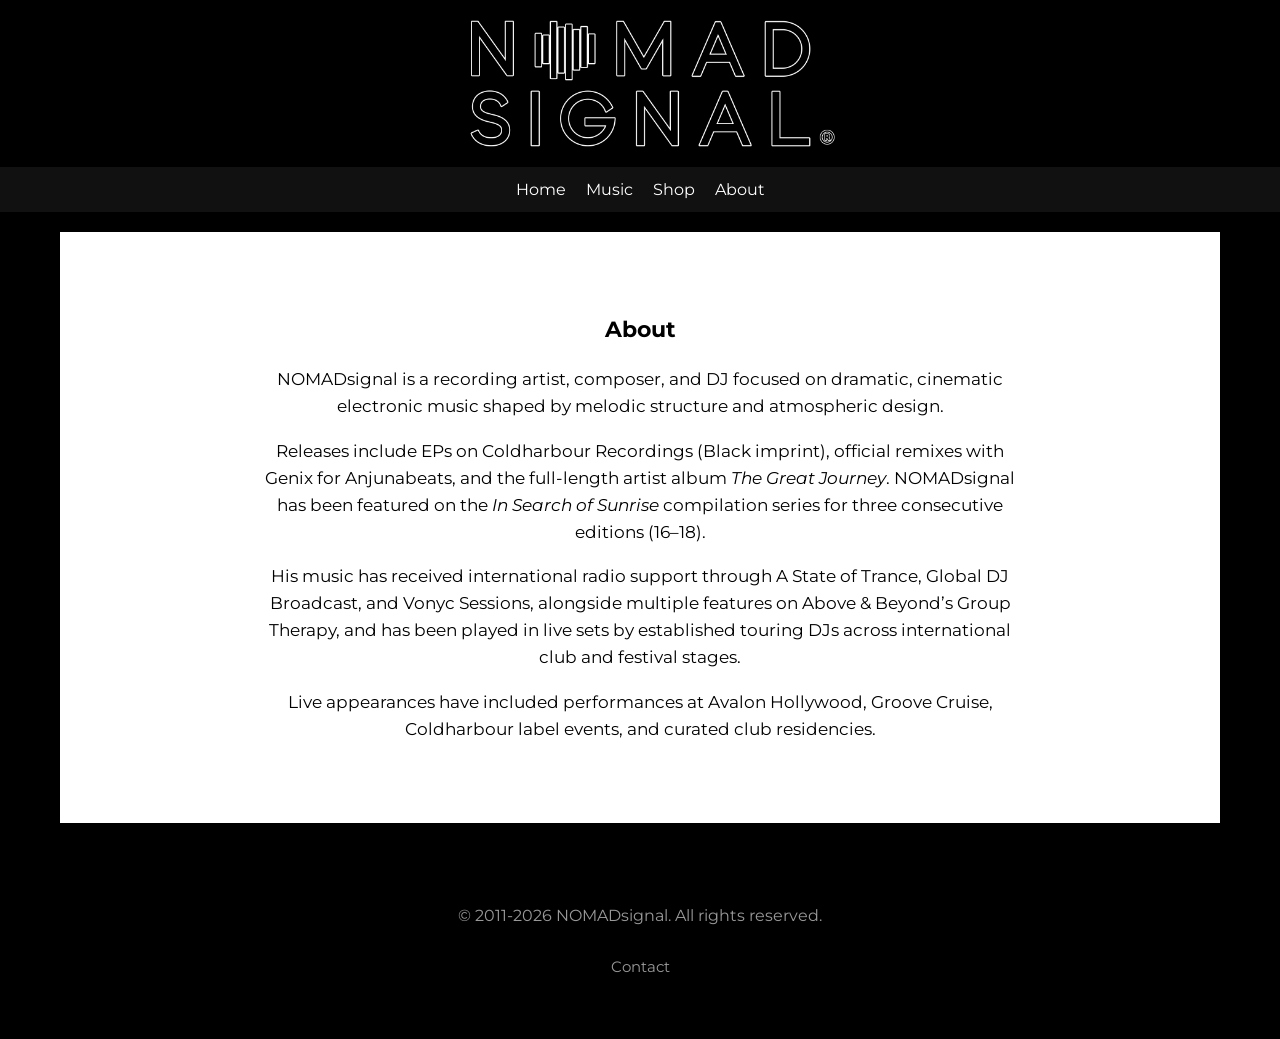
==== about.html @ e55d3831 "Initial static site" ====
<!DOCTYPE html>
<html lang="en">
<head>
  <meta charset="UTF-8">
  <meta name="viewport" content="width=device-width, initial-scale=1.0">
  <title>NOMADsignal | About</title>

  <!-- Font -->
  <link href="https://fonts.googleapis.com/css2?family=Montserrat:wght@300;400;600;700&display=swap" rel="stylesheet">

  <!-- Site CSS -->
  <link rel="stylesheet" href="styles.css">
</head>
<body>

  <!-- Logo -->
  <header class="site-header">
    <div class="container header-inner">
      <a class="brand" href="index.html">
        <img src="Images/NOMADsignal Stacked Black Logo w R WHITE OUTLINE 2.0.png" alt="NOMADsignal Logo" class="logo">
      </a>
    </div>
  </header>

  <!-- Menu -->
  <nav class="main-nav" aria-label="Primary">
    <div class="nav-container">
      <ul class="nav-list">
        <li><a href="index.html">Home</a></li>
        <li><a href="music.html">Music</a></li>
        <li><a href="https://nomadsignal.printful.me" target="_blank" rel="noopener">Shop</a></li>
        <li><a href="about.html" aria-current="page">About</a></li>
      </ul>
    </div>
  </nav>

  <!-- Main content -->
  <main class="container main-content">

    <!-- About section (white band) -->
    <section class="hero-tag">
  <div class="container hero-container">

    <h1>About</h1>

    <p class="about-text">
      NOMADsignal is a recording artist, composer, and DJ focused on dramatic, cinematic electronic music shaped by melodic structure and atmospheric design.
    </p>

    <p class="about-text">
      Releases include EPs on Coldharbour Recordings (Black imprint), official remixes with Genix for Anjunabeats, and the full-length artist album <em>The Great Journey</em>. NOMADsignal has been featured on the <em>In Search of Sunrise</em> compilation series for three consecutive editions (16–18).
    </p>

    <p class="about-text">
      His music has received international radio support through A State of Trance, Global DJ Broadcast, and Vonyc Sessions, alongside multiple features on Above &amp; Beyond’s Group Therapy, and has been played in live sets by established touring DJs across international club and festival stages.
</p>
    </p>

    <p class="about-text">
      Live appearances have included performances at Avalon Hollywood, Groove Cruise, Coldharbour label events, and curated club residencies.
    </p>

  </div>
</section>

  </main>

  <!-- Footer -->
  <footer class="site-footer">
    <div class="container footer-grid">
      <div class="footer-col">
        <p>© 2011-2026 NOMADsignal. All rights reserved.</p>
        <br>
        <ul class="footer-links">
          <li><a href="mailto:nomad@nomadsignal.com">Contact</a></li>
        </ul>
      </div>
    </div>
  </footer>

</body>
</html>
---- styles.css ----
/* BASE */
* { margin: 0; padding: 0; box-sizing: border-box; }

body {
  font-family: "Montserrat", sans-serif;
  background: #000;
  color: #ccc;
  line-height: 1.6;
  text-align: center;
}

/* LAYOUT */
.container {
  max-width: 1200px;
  margin: 0 auto;
  padding: 20px;
}

/* LOGO */
.brand .logo {
  max-width: 400px;
  width: 100%;
  height: auto;
  display: block;
  margin: 0 auto;
}

/* NAV */
.main-nav {
  position: sticky;
  top: 0;
  background: #111;
  z-index: 1000;
  padding: 10px 0;
}

.nav-container {
  max-width: 1200px;
  margin: 0 auto;
  padding: 0 20px;
}

.nav-list {
  list-style: none;
  display: flex;
  justify-content: center;
  flex-wrap: wrap;
  gap: 20px;
}

.nav-list a {
  color: #fff;
  text-decoration: none;
  font-size: 16px;
}

.nav-list a:hover { color: #ff6b6b; }

/* IMAGES */
.full-width-image {
  width: 100%;
  height: auto;
  display: block;
  margin: 0 auto;
}

/* HERO (white band) */
.music-links {
  width: 100%;
  background: #fff;
  padding: 80px 0;
}

.music-links h2 {
  color: #000;
}

.hero-tag {
  width: 100%;
  background: #fff;
  padding: 80px 0;
}

.hero-tag .hero-container {
  max-width: 800px;
  margin: 0 auto;
  padding: 0 20px;
}

.hero-tag h1 {
  color: #000;
  font-size: 1.4rem;
  font-weight: 700;
  margin: 0;
}

.hero-tag .about-text {
  color: #000;
  font-size: 1.05rem;
  font-weight: 400;
  margin-top: 18px;
}

.hero-tag a {
  color: #000;
  text-decoration: underline;
}

/* BUTTONS / LINK BUTTONS */
.hero-button { margin-top: 30px; }

.hero-tag a.stream-button {
  color: #fff;
  text-decoration: none;
}

.hero-tag a.stream-button:hover {
  color: #c7a86b;
}

.stream-button,
.music-links a {
  display: inline-block;
  padding: 14px 28px;
  background: #000;
  color: #fff;
  font-weight: 600;
  font-size: 1.1rem;
  border-radius: 8px;
  text-decoration: none;
  transition: background-color 0.3s ease, color 0.3s ease, transform 0.3s ease;
}

.stream-button:hover,
.music-links a:hover {
  background: #222;
  color: #c7a86b;
  transform: translateY(-2px);
}

.music-links a.secondary {
  padding: 10px 24px;
  font-size: 0.95rem;
}

.button {
  background: #000;
  color: #fff;
}

/* MUSIC PAGE: the row of platform links */
.links-grid {
  display: flex;
  justify-content: center;
  gap: 20px;
  flex-wrap: wrap;
}

.music-links h3 {
  color: #000;
}

/* EMAIL SIGNUP (white band) */
.email-signup {
  width: 100%;
  background: #fff;
  padding: 60px 0;
}

.email-signup .signup-container {
  max-width: 800px;
  margin: 0 auto;
  padding: 0 20px;
  text-align: center;
}

/* Mailchimp embed */
#mc_embed_signup {
  color: #000 !important;
  text-align: center;
}

#mc_embed_signup label { font-size: 0.9rem; }

#mc_embed_signup .indicates-required {
  font-size: 0.8rem;
  margin-bottom: 10px;
}

#mc_embed_signup input[type="email"] {
  color: #000;
  background: #fff;
  border: 1px solid #ccc;
  padding: 10px;
  width: 100%;
  max-width: 400px;
  margin: 10px auto;
  display: block;
  border-radius: 6px;
}

#mc_embed_signup input[type="submit"] {
  display: inline-block;
  background: #000;
  color: #fff;
  border: none;
  padding: 12px 30px;
  font-size: 1rem;
  font-weight: 600;
  border-radius: 6px;
  cursor: pointer;
  margin-top: 15px;
  transition: background-color 0.3s ease, color 0.3s ease, transform 0.3s ease;
}

#mc_embed_signup input[type="submit"]:hover {
  background: #222;
  color: #c7a86b;
  transform: translateY(-2px);
}

/* FOOTER */
.site-footer {
  background: #000;
  padding: 40px 20px;
  color: #999;
}

.footer-links {
  list-style: none;
  display: flex;
  flex-wrap: wrap;
  justify-content: center;
  gap: 15px;
  padding: 0;
}

.footer-links a {
  color: #999;
  text-decoration: none;
  font-size: 0.95rem;
}

.footer-links a:hover { color: #fff; }

/* RESPONSIVE */
@media (max-width: 700px) {
  .nav-list { gap: 12px; }
  .nav-list a { font-size: 14px; }
}
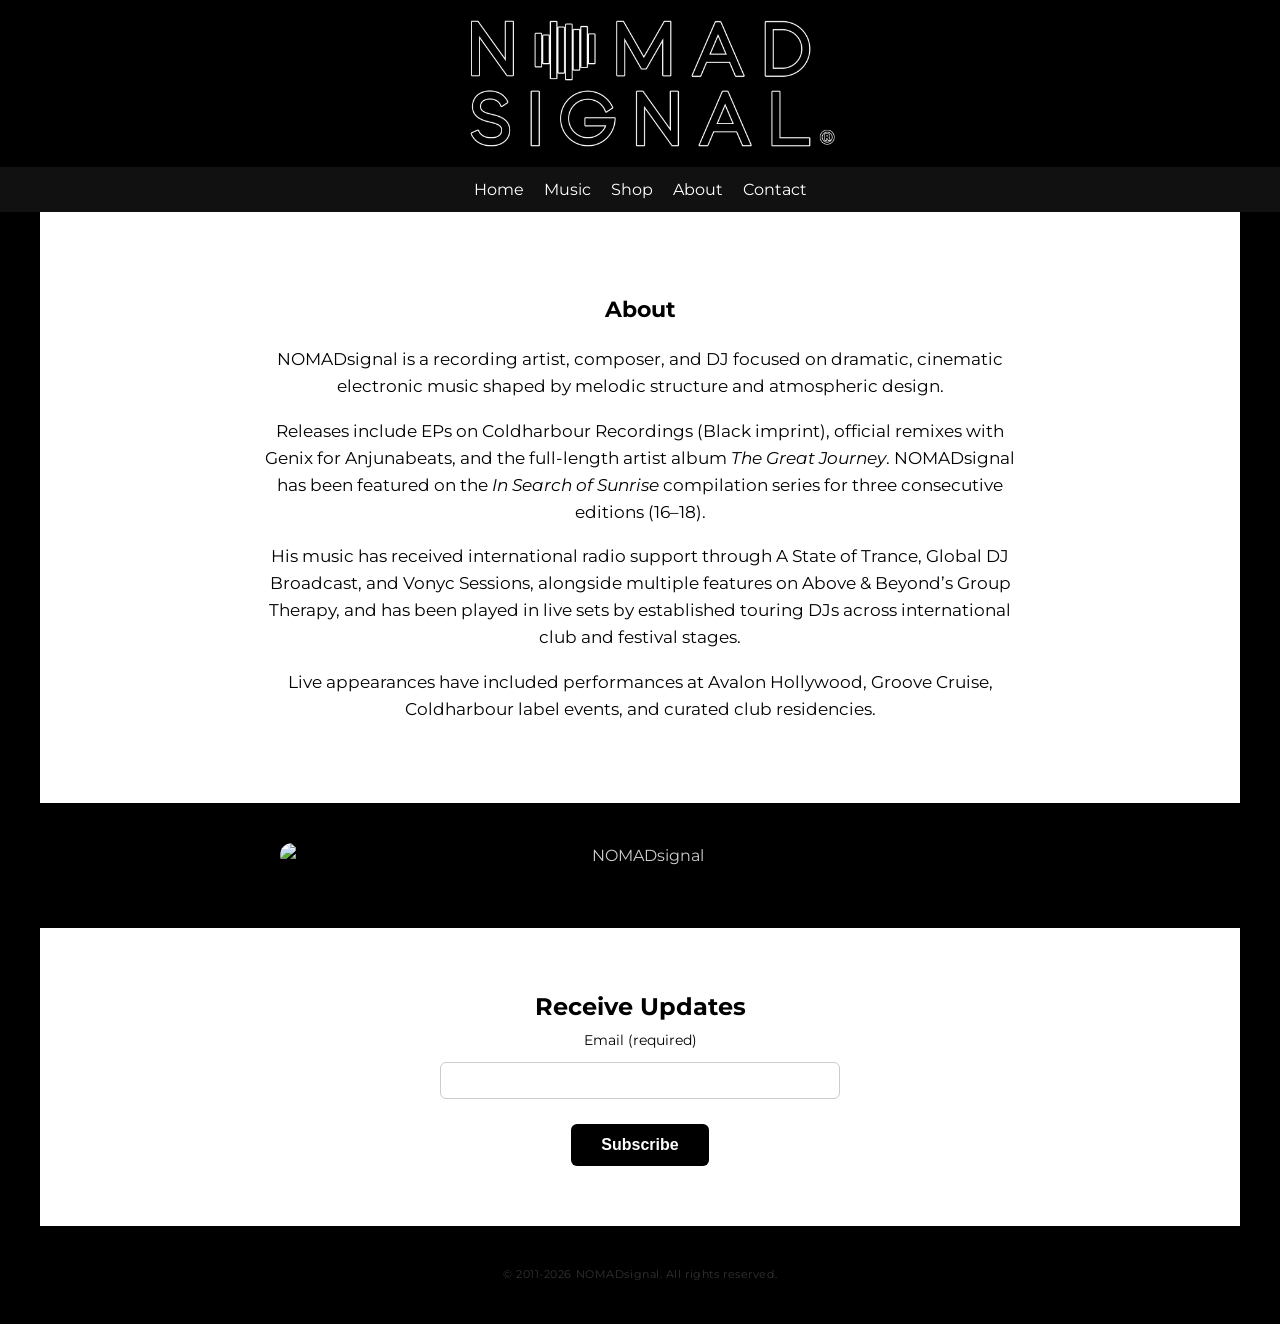
==== commit 5b4cf943: "Launch: entry page, music library, about page, styling, email obfuscation" ====
--- a/about.html
+++ b/about.html
@@ -30,6 +30,13 @@
         <li><a href="music.html">Music</a></li>
         <li><a href="https://nomadsignal.printful.me" target="_blank" rel="noopener">Shop</a></li>
         <li><a href="about.html" aria-current="page">About</a></li>
+          <li><a href="#" id="contact-link">Contact</a>
+          <script>
+            const user = "nomad";
+            const domain = "nomadsignal.com";
+            const link = document.getElementById("contact-link");
+            link.href = "mailto:" + user + "@" + domain;
+          </script></li>
       </ul>
     </div>
   </nav>
@@ -63,6 +70,44 @@
   </div>
 </section>
 
+<section class="about-photo">
+  <img src="/Images/NOMADsignalAbout.JPG" alt="NOMADsignal" class="about-image">
+</section>
+
+<section class="email-signup">
+  <div class="container signup-container">
+
+    <div id="mc_embed_signup">
+      <form action="https://nomadsignal.us21.list-manage.com/subscribe/post?u=6b68b1984f2ef47b28dd68285&amp;id=ca55ccc167&amp;f_id=0015abe6f0"
+            method="post"
+            id="mc-embedded-subscribe-form"
+            name="mc-embedded-subscribe-form"
+            class="validate"
+            target="_self"
+            novalidate>
+
+        <h2>Receive Updates</h2>
+
+        <div class="mc-field-group">
+          <label for="mce-EMAIL">Email (required)</label>
+          <input type="email" name="EMAIL" id="mce-EMAIL" required>
+        </div>
+
+        <!-- hidden bot field -->
+        <div style="position: absolute; left: -5000px;" aria-hidden="true">
+          <input type="text" name="b_6b68b1984f2ef47b28dd68285_ca55ccc167" tabindex="-1">
+        </div>
+
+        <div>
+          <input type="submit" value="Subscribe" class="button">
+        </div>
+
+      </form>
+    </div>
+
+  </div>
+</section>
+
   </main>
 
   <!-- Footer -->
@@ -70,10 +115,6 @@
     <div class="container footer-grid">
       <div class="footer-col">
         <p>© 2011-2026 NOMADsignal. All rights reserved.</p>
-        <br>
-        <ul class="footer-links">
-          <li><a href="mailto:nomad@nomadsignal.com">Contact</a></li>
-        </ul>
       </div>
     </div>
   </footer>
--- a/styles.css
+++ b/styles.css
@@ -15,6 +15,8 @@
   margin: 0 auto;
   padding: 20px;
 }
+
+
 
 /* LOGO */
 .brand .logo {
@@ -50,11 +52,22 @@
 
 .nav-list a {
   color: #fff;
+  transition: color 0.25s ease, background-color 0.25s ease;
   text-decoration: none;
   font-size: 16px;
 }
 
-.nav-list a:hover { color: #ff6b6b; }
+.nav-list a:hover { color: #6E8FA3; }
+
+/* ENTER PAGE */
+.enter-link {
+  display: block;
+  text-decoration: none;
+}
+
+.enter-link img {
+  cursor: pointer;
+}
 
 /* IMAGES */
 .full-width-image {
@@ -128,13 +141,13 @@
   font-size: 1.1rem;
   border-radius: 8px;
   text-decoration: none;
-  transition: background-color 0.3s ease, color 0.3s ease, transform 0.3s ease;
+  transition: background-color 0.25s ease, color 0.25s ease, transform 0.25s ease;
 }
 
 .stream-button:hover,
 .music-links a:hover {
   background: #222;
-  color: #c7a86b;
+  color: #6E8FA3;
   transform: translateY(-2px);
 }
 
@@ -215,15 +228,18 @@
 
 #mc_embed_signup input[type="submit"]:hover {
   background: #222;
-  color: #c7a86b;
+  color: #6E8FA3;
   transform: translateY(-2px);
 }
 
 /* FOOTER */
 .site-footer {
   background: #000;
-  padding: 40px 20px;
-  color: #999;
+  padding: 20px 20px;
+  color: #666;
+  font-size: 0.7rem;
+  opacity: 0.5;
+  letter-spacing: 0.05em;
 }
 
 .footer-links {
@@ -243,8 +259,127 @@
 
 .footer-links a:hover { color: #fff; }
 
+/* MUSIC LIBRARY PAGE */
+.library-main {
+  width: 100%;
+}
+
+.library-hero {
+  background: #000;
+  padding: 70px 20px 40px;
+}
+
+.library-intro {
+  max-width: 800px;
+  margin: 0 auto;
+}
+
+.library-hero h1 {
+  color: #fff;
+  font-size: 2rem;
+  margin-bottom: 10px;
+}
+
+.library-hero p {
+  color: #aaa;
+  font-size: 1rem;
+}
+
+.library-section {
+  background: #000;
+  padding: 20px 20px 70px;
+}
+
+.library-catalog {
+  width: calc(100% - 40px);
+  max-width: 760px;
+  margin: 60px auto 0;
+}
+
+.library-catalog-inner {
+  background: #111;
+  padding: 24px;
+  border-radius: 12px;
+}
+
+.library-section h2 {
+  color: #fff;
+  font-size: 1.5rem;
+  margin-bottom: 30px;
+}
+
+.release-grid {
+  max-width: 760px;
+  margin: 0 auto;
+  display: grid;
+  grid-template-columns: 1fr;
+  gap: 60px;
+}
+
+.release-card {
+  background: #111;
+  padding: 24px;
+  border-radius: 12px;
+}
+
+.release-art {
+  width: 100%;
+  height: auto;
+  display: block;
+  margin-bottom: 16px;
+  border-radius: 8px;
+}
+
+.release-card h3 {
+  color: #fff;
+  font-size: 1.1rem;
+  margin-bottom: 16px;
+}
+
+.release-buttons {
+  display: flex;
+  flex-direction: column;
+  align-items: center;
+  gap: 10px;
+}
+
+.library-catalog p {
+  color: #aaa;
+  margin-bottom: 20px;
+}
+
+.release-placeholder {
+  padding: 12px 20px;
+  text-transform: uppercase;
+  border: 1px solid #333;
+  border-radius: 8px;
+  color: #888;
+  font-size: 0.9rem;
+  letter-spacing: 0.08em;
+}
+
+/* ABOUT PHOTO */
+
+.about-photo {
+  max-width: 760px;
+  margin: 40px auto 60px;
+  padding: 0 20px;
+}
+
+.about-image {
+  width: 100%;
+  height: auto;
+  display: block;
+  border-radius: 12px;
+}
+
 /* RESPONSIVE */
 @media (max-width: 700px) {
   .nav-list { gap: 12px; }
   .nav-list a { font-size: 14px; }
+}
+
+.main-content {
+  width: 100%;
+  padding: 0;
 }
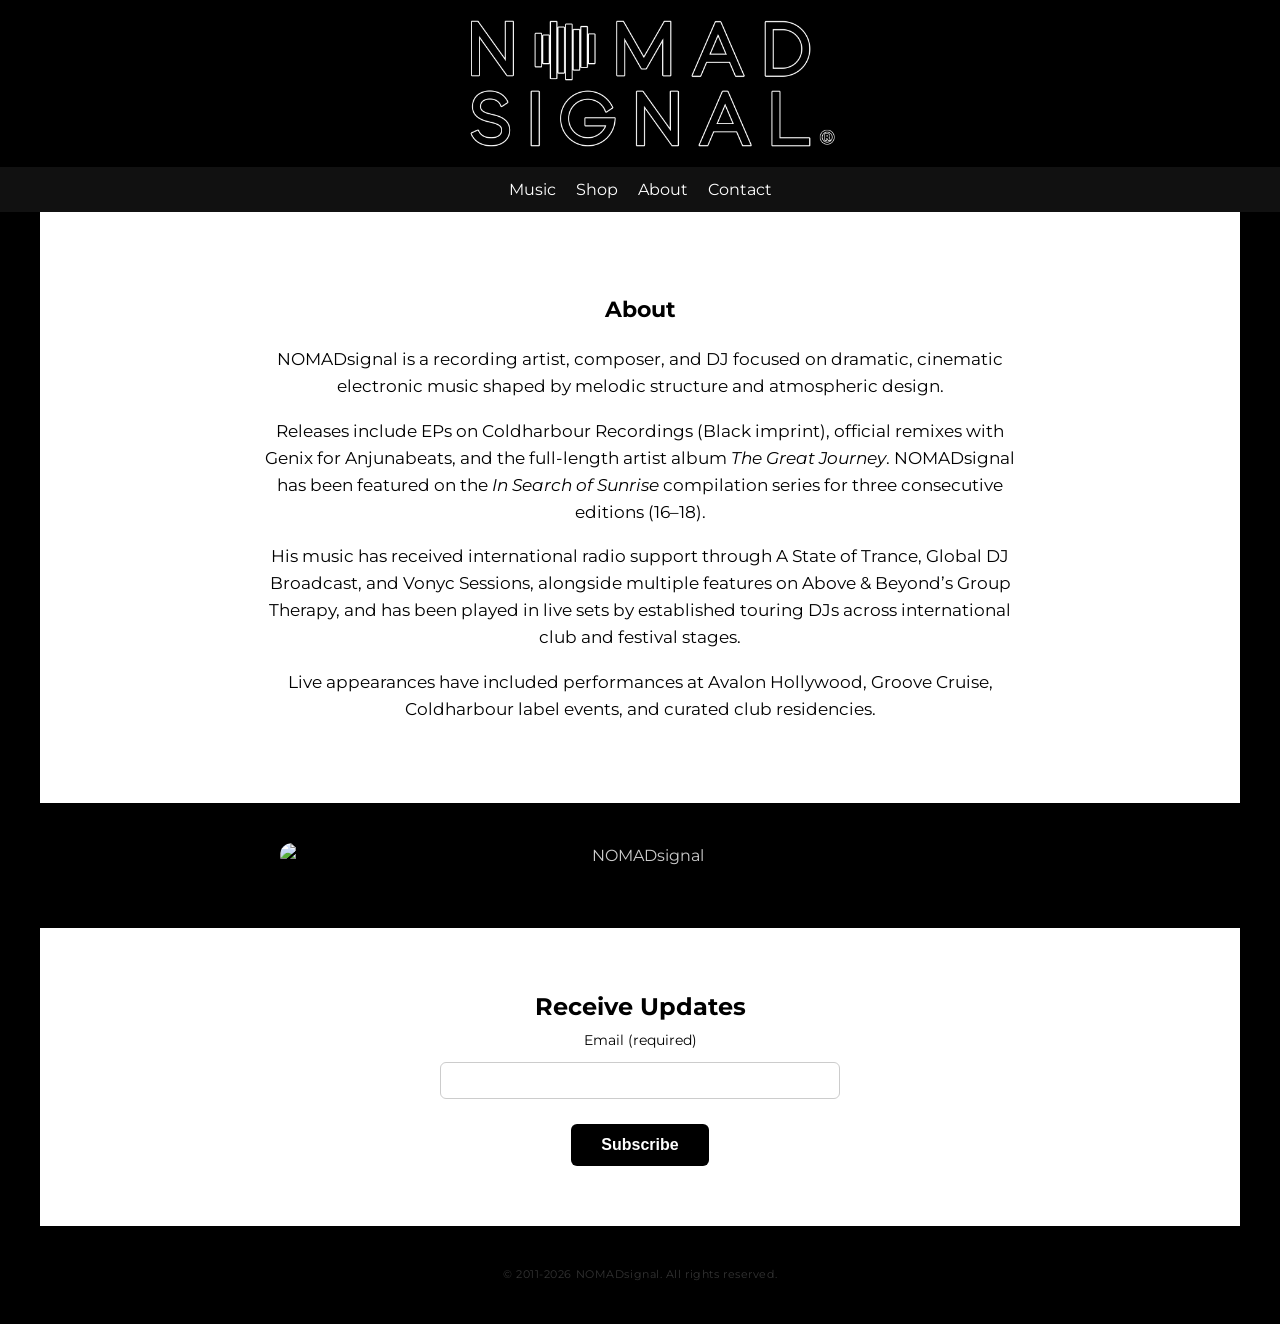
==== commit b0bc58eb: "Removed Home in Nav, links open in tabs, fixed minor errors" ====
--- a/about.html
+++ b/about.html
@@ -26,7 +26,6 @@
   <nav class="main-nav" aria-label="Primary">
     <div class="nav-container">
       <ul class="nav-list">
-        <li><a href="index.html">Home</a></li>
         <li><a href="music.html">Music</a></li>
         <li><a href="https://nomadsignal.printful.me" target="_blank" rel="noopener">Shop</a></li>
         <li><a href="about.html" aria-current="page">About</a></li>
